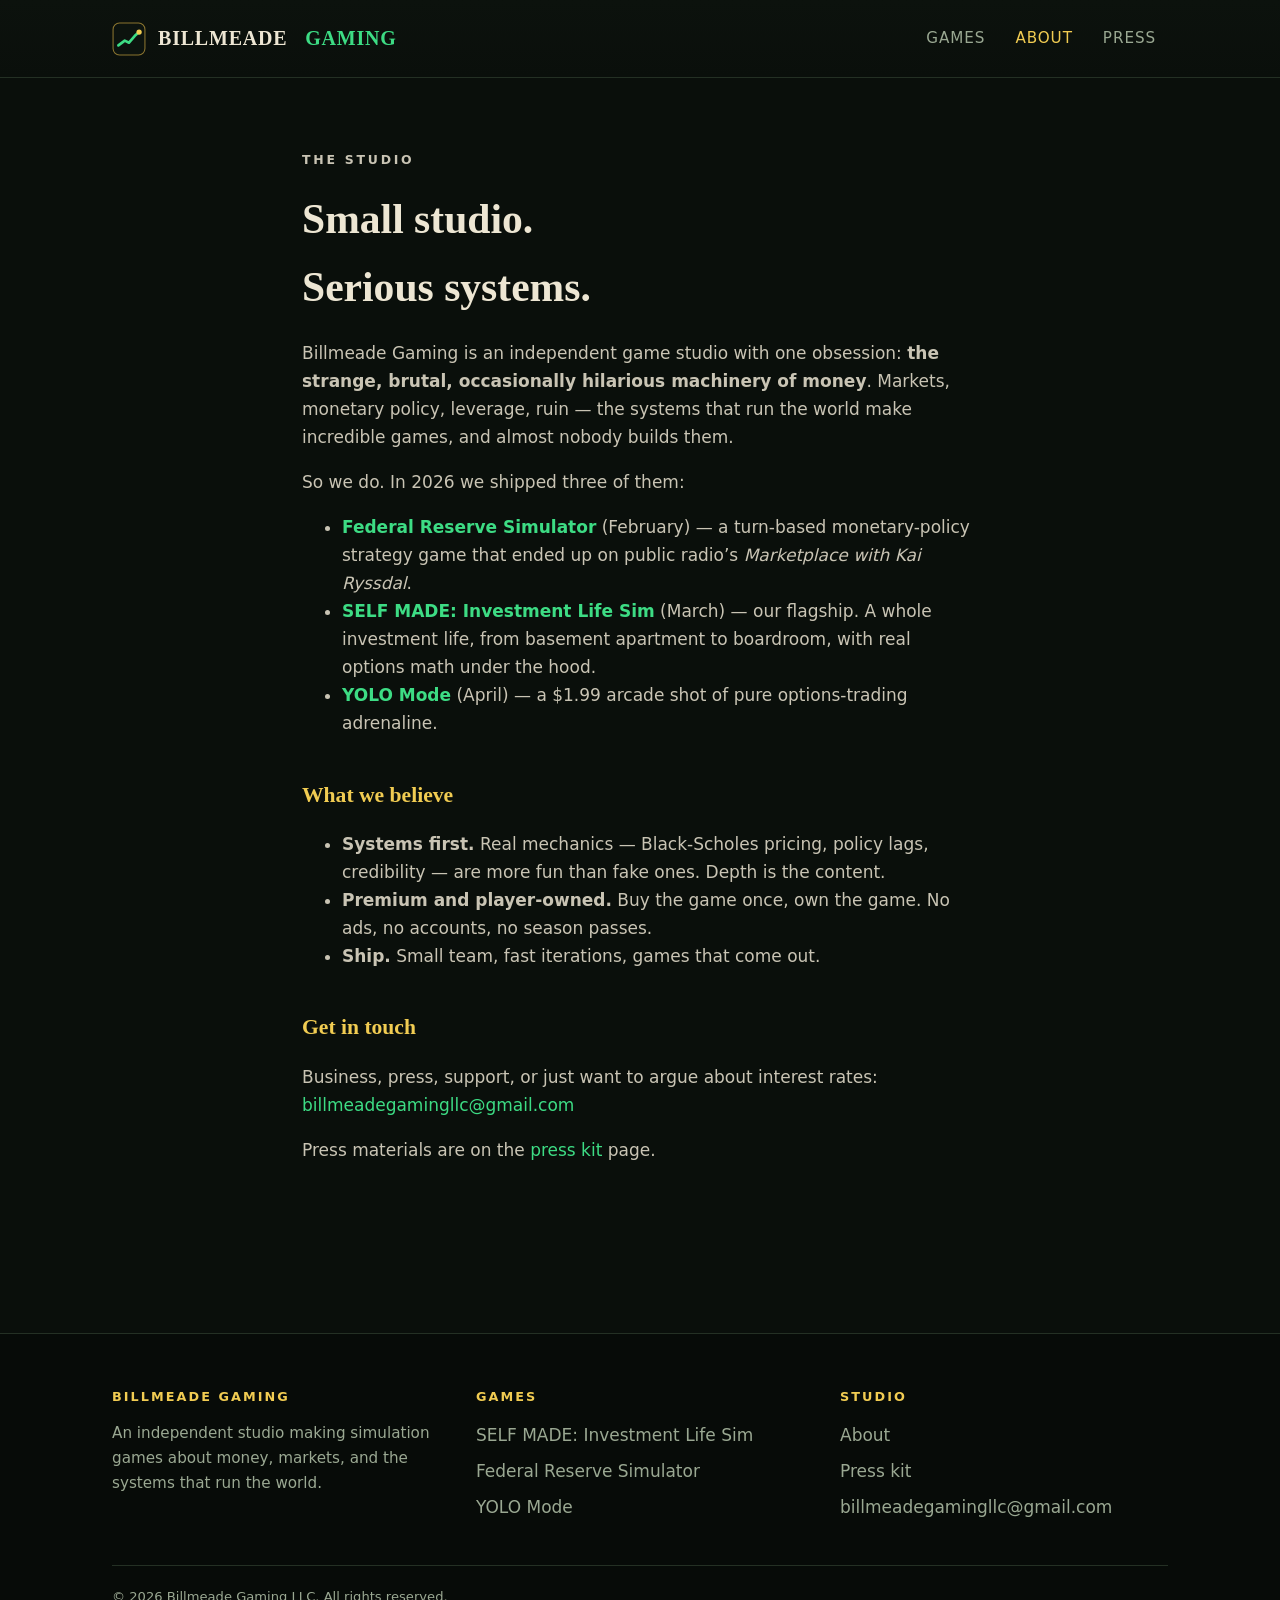
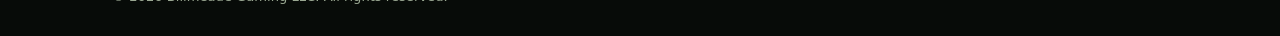
==== about/index.html @ c6cb040b "Billmeade Gaming studio site — initial build Static HTML/CSS, no build step. Home, three game pages," ====
<!doctype html>
<html lang="en">
<head>
  <meta charset="utf-8">
  <meta name="viewport" content="width=device-width, initial-scale=1">
  <title>About — Billmeade Gaming</title>
  <meta name="description" content="Billmeade Gaming is an independent studio making simulation games about money, markets, and economic systems. Three games shipped in 2026.">
  <link rel="canonical" href="https://billmeadegaming.com/about/">
  <link rel="icon" href="/favicon.svg" type="image/svg+xml">
  <link rel="icon" href="/favicon.ico" sizes="48x48">
  <link rel="apple-touch-icon" href="/apple-touch-icon.png">
  <meta name="theme-color" content="#0a0f0b">
  <meta property="og:type" content="website">
  <meta property="og:site_name" content="Billmeade Gaming">
  <meta property="og:title" content="About — Billmeade Gaming">
  <meta property="og:description" content="An independent studio making simulation games about money, markets, and economic systems.">
  <meta property="og:image" content="https://billmeadegaming.com/assets/img/brand/og-home.png">
  <meta property="og:url" content="https://billmeadegaming.com/about/">
  <meta name="twitter:card" content="summary_large_image">
  <link rel="stylesheet" href="/assets/css/site.css">
</head>
<body>

<header class="site-head">
  <div class="wrap">
    <a class="brand" href="/">
      <svg class="mark" viewBox="0 0 64 64" aria-hidden="true"><rect x="2" y="2" width="60" height="60" rx="12" fill="#0c130e" stroke="#8a742f" stroke-width="2"/><polyline points="12,44 24,35 32,39 43,26 51,19" fill="none" stroke="#3ddc84" stroke-width="5" stroke-linecap="round" stroke-linejoin="round"/><circle cx="51" cy="19" r="5" fill="#f1cc52"/></svg>
      BILLMEADE&nbsp;<span class="accent">GAMING</span>
    </a>
    <nav class="site-nav" aria-label="Main">
      <a href="/games/">Games</a>
      <a href="/about/" aria-current="page">About</a>
      <a href="/press/">Press</a>
    </nav>
  </div>
</header>

<main>
  <section class="section">
    <div class="wrap prose">
      <p class="eyebrow">The studio</p>
      <h1>Small studio.<br>Serious systems.</h1>

      <p>Billmeade Gaming is an independent game studio with one obsession: <strong>the strange, brutal, occasionally hilarious machinery of money</strong>. Markets, monetary policy, leverage, ruin — the systems that run the world make incredible games, and almost nobody builds them.</p>

      <p>So we do. In 2026 we shipped three of them:</p>

      <ul>
        <li><a href="/games/federal-reserve-simulator/"><strong>Federal Reserve Simulator</strong></a> (February) — a turn-based monetary-policy strategy game that ended up on public radio&rsquo;s <em>Marketplace with Kai Ryssdal</em>.</li>
        <li><a href="/games/self-made/"><strong>SELF MADE: Investment Life Sim</strong></a> (March) — our flagship. A whole investment life, from basement apartment to boardroom, with real options math under the hood.</li>
        <li><a href="/games/yolo-mode/"><strong>YOLO Mode</strong></a> (April) — a $1.99 arcade shot of pure options-trading adrenaline.</li>
      </ul>

      <h2>What we believe</h2>
      <ul>
        <li><strong>Systems first.</strong> Real mechanics — Black-Scholes pricing, policy lags, credibility — are more fun than fake ones. Depth is the content.</li>
        <li><strong>Premium and player-owned.</strong> Buy the game once, own the game. No ads, no accounts, no season passes.</li>
        <li><strong>Ship.</strong> Small team, fast iterations, games that come out.</li>
      </ul>

      <h2>Get in touch</h2>
      <p>Business, press, support, or just want to argue about interest rates: <a href="mailto:billmeadegamingllc@gmail.com">billmeadegamingllc@gmail.com</a></p>
      <p>Press materials are on the <a href="/press/">press kit</a> page.</p>
    </div>
  </section>
</main>

<footer class="site-foot">
  <div class="wrap">
    <div class="cols">
      <div>
        <h4>Billmeade Gaming</h4>
        <p class="blurb">An independent studio making simulation games about money, markets, and the systems that run the world.</p>
      </div>
      <div>
        <h4>Games</h4>
        <ul>
          <li><a href="/games/self-made/">SELF MADE: Investment Life Sim</a></li>
          <li><a href="/games/federal-reserve-simulator/">Federal Reserve Simulator</a></li>
          <li><a href="/games/yolo-mode/">YOLO Mode</a></li>
        </ul>
      </div>
      <div>
        <h4>Studio</h4>
        <ul>
          <li><a href="/about/">About</a></li>
          <li><a href="/press/">Press kit</a></li>
          <li><a href="mailto:billmeadegamingllc@gmail.com">billmeadegamingllc@gmail.com</a></li>
        </ul>
      </div>
    </div>
    <div class="foot-bottom">
      <span>© 2026 Billmeade Gaming LLC. All rights reserved.</span>
    </div>
  </div>
</footer>

</body>
</html>
---- assets/css/site.css ----
/* ==========================================================================
   Billmeade Gaming — site stylesheet
   Palette drawn from the game art: near-black green, market green, gold, cream
   ========================================================================== */

:root {
  --bg: #0a0f0b;
  --bg-2: #0d1410;
  --panel: #121a14;
  --panel-2: #16211a;
  --line: #243024;
  --ink: #ede6d3;
  --muted: #9aa892;
  --green: #3ddc84;
  --green-soft: #2a9d61;
  --gold: #d4af37;
  --gold-bright: #f1cc52;
  --red: #c96f5e;
  --serif: Georgia, 'Times New Roman', Times, serif;
  --sans: system-ui, -apple-system, "Segoe UI", Roboto, Helvetica, Arial, sans-serif;
  --maxw: 1100px;
  --radius: 14px;
}

* { box-sizing: border-box; }

html { scroll-behavior: smooth; }

body {
  margin: 0;
  background: var(--bg);
  color: var(--ink);
  font-family: var(--sans);
  font-size: 17px;
  line-height: 1.65;
  -webkit-font-smoothing: antialiased;
}

img { max-width: 100%; height: auto; display: block; }

a { color: var(--green); text-decoration: none; }
a:hover { color: var(--gold-bright); }
a:focus-visible, button:focus-visible {
  outline: 2px solid var(--gold-bright);
  outline-offset: 3px;
  border-radius: 4px;
}

.wrap { max-width: var(--maxw); margin: 0 auto; padding: 0 22px; }

/* --------------------------------------------------------------- header */
.site-head {
  border-bottom: 1px solid var(--line);
  background: linear-gradient(180deg, #0c120d, var(--bg));
}
.site-head .wrap {
  display: flex; align-items: center; justify-content: space-between;
  gap: 18px; flex-wrap: wrap; padding-top: 18px; padding-bottom: 18px;
}
.brand {
  display: flex; align-items: center; gap: 12px;
  color: var(--ink); font-family: var(--serif); font-weight: 700;
  font-size: 1.25rem; letter-spacing: 0.04em;
}
.brand:hover { color: var(--ink); }
.brand .mark { width: 34px; height: 34px; flex: none; }
.brand .accent { color: var(--green); }
.site-nav { display: flex; gap: 6px; flex-wrap: wrap; }
.site-nav a {
  color: var(--muted); font-size: 0.95rem; letter-spacing: 0.06em;
  text-transform: uppercase; padding: 8px 12px; border-radius: 8px;
}
.site-nav a:hover { color: var(--ink); background: var(--panel); }
.site-nav a[aria-current="page"] { color: var(--gold-bright); }

/* --------------------------------------------------------------- ticker */
.ticker {
  border-bottom: 1px solid var(--line);
  background: #070b08;
  overflow: hidden;
  white-space: nowrap;
  font-variant-numeric: tabular-nums;
  font-size: 0.85rem;
  letter-spacing: 0.08em;
  padding: 8px 0;
  color: var(--muted);
}
.ticker-track { display: inline-block; animation: ticker 55s linear infinite; }
.ticker-track > span { margin-right: 3em; }
.up { color: var(--green); }
.down { color: var(--red); }
.gold { color: var(--gold-bright); }
@keyframes ticker {
  from { transform: translateX(0); }
  to   { transform: translateX(-50%); }
}
@media (prefers-reduced-motion: reduce) {
  .ticker-track { animation: none; }
  html { scroll-behavior: auto; }
  .game-card, .btn { transition: none !important; }
}

/* ----------------------------------------------------------------- hero */
.hero { padding: 84px 0 64px; position: relative; }
.hero h1 {
  font-family: var(--serif); font-size: clamp(2.4rem, 6vw, 4.2rem);
  line-height: 1.05; margin: 0 0 20px; letter-spacing: 0.01em;
}
.hero h1 em { font-style: normal; color: var(--green); }
.hero .lede { max-width: 640px; color: var(--muted); font-size: 1.15rem; margin: 0 0 34px; }
.hero .lede strong { color: var(--ink); font-weight: 600; }

.eyebrow {
  color: var(--gold-bright); text-transform: uppercase; letter-spacing: 0.22em;
  font-size: 0.78rem; font-weight: 700; margin: 0 0 14px;
}

/* -------------------------------------------------------------- buttons */
.btn {
  display: inline-block; padding: 13px 26px; border-radius: 10px;
  font-weight: 700; font-size: 1rem; letter-spacing: 0.02em;
  transition: transform 0.15s ease, box-shadow 0.15s ease;
}
.btn-primary { background: var(--green); color: #06140c; }
.btn-primary:hover {
  color: #06140c; transform: translateY(-2px);
  box-shadow: 0 6px 24px rgba(61, 220, 132, 0.25);
}
.btn-ghost { border: 1px solid var(--gold); color: var(--gold-bright); }
.btn-ghost:hover { border-color: var(--gold-bright); transform: translateY(-2px); }
.btn-row { display: flex; gap: 14px; flex-wrap: wrap; }

/* ------------------------------------------------------------- sections */
.section { padding: 72px 0; }
.section.alt { background: var(--bg-2); border-block: 1px solid var(--line); }
.section h2 {
  font-family: var(--serif); font-size: clamp(1.7rem, 3.5vw, 2.3rem);
  margin: 0 0 12px;
}
.section .sub { color: var(--muted); max-width: 640px; margin: 0 0 40px; }

/* ------------------------------------------------------------ game grid */
.games-grid {
  display: grid; gap: 26px;
  grid-template-columns: repeat(auto-fit, minmax(290px, 1fr));
}
.game-card {
  display: flex; flex-direction: column;
  background: var(--panel); border: 1px solid var(--line);
  border-radius: var(--radius); overflow: hidden; color: var(--ink);
  transition: transform 0.18s ease, border-color 0.18s ease, box-shadow 0.18s ease;
}
.game-card:hover {
  transform: translateY(-5px); border-color: var(--green-soft);
  box-shadow: 0 14px 40px rgba(0, 0, 0, 0.45); color: var(--ink);
}
.game-card img { aspect-ratio: 616 / 353; object-fit: cover; width: 100%; }
.game-card .body { padding: 20px 22px 24px; display: flex; flex-direction: column; gap: 10px; flex: 1; }
.game-card h3 { font-family: var(--serif); font-size: 1.35rem; margin: 0; }
.game-card p { margin: 0; color: var(--muted); font-size: 0.98rem; flex: 1; }
.meta { display: flex; gap: 10px; flex-wrap: wrap; align-items: center; font-size: 0.85rem; color: var(--muted); }
.meta .price { color: var(--green); font-weight: 700; }
.badge {
  display: inline-block; padding: 3px 10px; border: 1px solid var(--gold);
  color: var(--gold-bright); border-radius: 999px; font-size: 0.72rem;
  letter-spacing: 0.1em; text-transform: uppercase; font-weight: 700;
}
.badge.green { border-color: var(--green-soft); color: var(--green); }

/* ------------------------------------------------------------ press bar */
.press-quote { text-align: center; padding: 26px 0; }
.press-quote .eyebrow { margin-bottom: 8px; }
.press-quote .name {
  font-family: var(--serif); font-size: clamp(1.4rem, 3vw, 1.9rem); margin: 0;
}
.press-quote .ctx { color: var(--muted); margin: 8px 0 0; font-size: 0.95rem; }

/* ------------------------------------------------------------ game page */
.game-hero { padding: 64px 0 24px; }
.game-hero .grid {
  display: grid; gap: 44px; align-items: start;
  grid-template-columns: minmax(0, 1.15fr) minmax(0, 0.85fr);
}
@media (max-width: 820px) { .game-hero .grid { grid-template-columns: 1fr; } }
.game-hero h1 { font-family: var(--serif); font-size: clamp(2rem, 5vw, 3rem); line-height: 1.08; margin: 0 0 16px; }
.game-hero .tagline { color: var(--muted); font-size: 1.12rem; margin: 0 0 28px; max-width: 560px; }
.game-hero .art { border: 1px solid var(--line); border-radius: var(--radius); overflow: hidden; }

.facts {
  margin: 34px 0 0; padding: 0; list-style: none;
  display: grid; grid-template-columns: repeat(2, 1fr);
  gap: 1px; background: var(--line); border: 1px solid var(--line);
  border-radius: 12px; overflow: hidden; font-size: 0.92rem;
}
@media (min-width: 700px) { .facts { grid-template-columns: repeat(4, 1fr); } }
.facts li { background: var(--panel); padding: 12px 16px; }
.facts .k { display: block; color: var(--muted); font-size: 0.72rem; text-transform: uppercase; letter-spacing: 0.14em; }
.facts .v { font-weight: 600; }
.facts .v a { color: var(--green); }

.features { list-style: none; padding: 0; margin: 0; max-width: 760px; }
.features li { padding: 10px 0 10px 32px; position: relative; border-bottom: 1px solid var(--line); }
.features li:last-child { border-bottom: none; }
.features li::before { content: "▲"; position: absolute; left: 4px; color: var(--green); font-size: 0.8rem; top: 14px; }

.notice {
  border: 1px solid var(--line); border-left: 3px solid var(--gold);
  border-radius: 10px; padding: 16px 20px; color: var(--muted);
  font-size: 0.95rem; margin: 40px 0 0;
}
.notice a { color: var(--gold-bright); }

/* ---------------------------------------------------------------- prose */
.prose { max-width: 720px; }
.prose h1 { font-family: var(--serif); font-size: clamp(1.9rem, 4vw, 2.6rem); margin: 0 0 8px; }
.prose h2 { font-family: var(--serif); color: var(--gold-bright); font-size: 1.35rem; margin: 40px 0 10px; }
.prose p, .prose li { color: #c9c4b4; }
.prose .date { color: var(--muted); font-size: 0.9rem; }

/* ---------------------------------------------------------------- press */
.fact-table { width: 100%; border-collapse: collapse; font-size: 0.95rem; }
.fact-table th, .fact-table td { text-align: left; padding: 12px 14px; border-bottom: 1px solid var(--line); vertical-align: top; }
.fact-table th { color: var(--gold-bright); text-transform: uppercase; font-size: 0.75rem; letter-spacing: 0.12em; }
.table-scroll { overflow-x: auto; }
.asset-grid { display: grid; gap: 20px; grid-template-columns: repeat(auto-fill, minmax(220px, 1fr)); }
.asset-grid figure { margin: 0; background: var(--panel); border: 1px solid var(--line); border-radius: 10px; padding: 14px; }
.asset-grid figcaption { font-size: 0.82rem; color: var(--muted); margin-top: 10px; }
.asset-grid img { border-radius: 6px; background: #fff2; }

/* --------------------------------------------------------------- footer */
.site-foot { border-top: 1px solid var(--line); background: #070b08; margin-top: 80px; }
.site-foot .cols {
  display: grid; gap: 36px; grid-template-columns: repeat(auto-fit, minmax(220px, 1fr));
  padding: 52px 0 36px;
}
.site-foot h4 { font-size: 0.8rem; text-transform: uppercase; letter-spacing: 0.16em; color: var(--gold-bright); margin: 0 0 14px; }
.site-foot ul { list-style: none; margin: 0; padding: 0; }
.site-foot li { margin: 8px 0; }
.site-foot a { color: var(--muted); }
.site-foot a:hover { color: var(--ink); }
.site-foot .blurb { color: var(--muted); font-size: 0.95rem; margin: 0; }
.foot-bottom {
  border-top: 1px solid var(--line); padding: 20px 0 28px;
  font-size: 0.82rem; color: var(--muted);
  display: flex; gap: 16px; flex-wrap: wrap; justify-content: space-between;
}

/* ------------------------------------------------------------------ 404 */
.err { text-align: center; padding: 120px 0; }
.err .code { font-family: var(--serif); font-size: 6rem; color: var(--red); margin: 0; line-height: 1; }
.err p { color: var(--muted); }
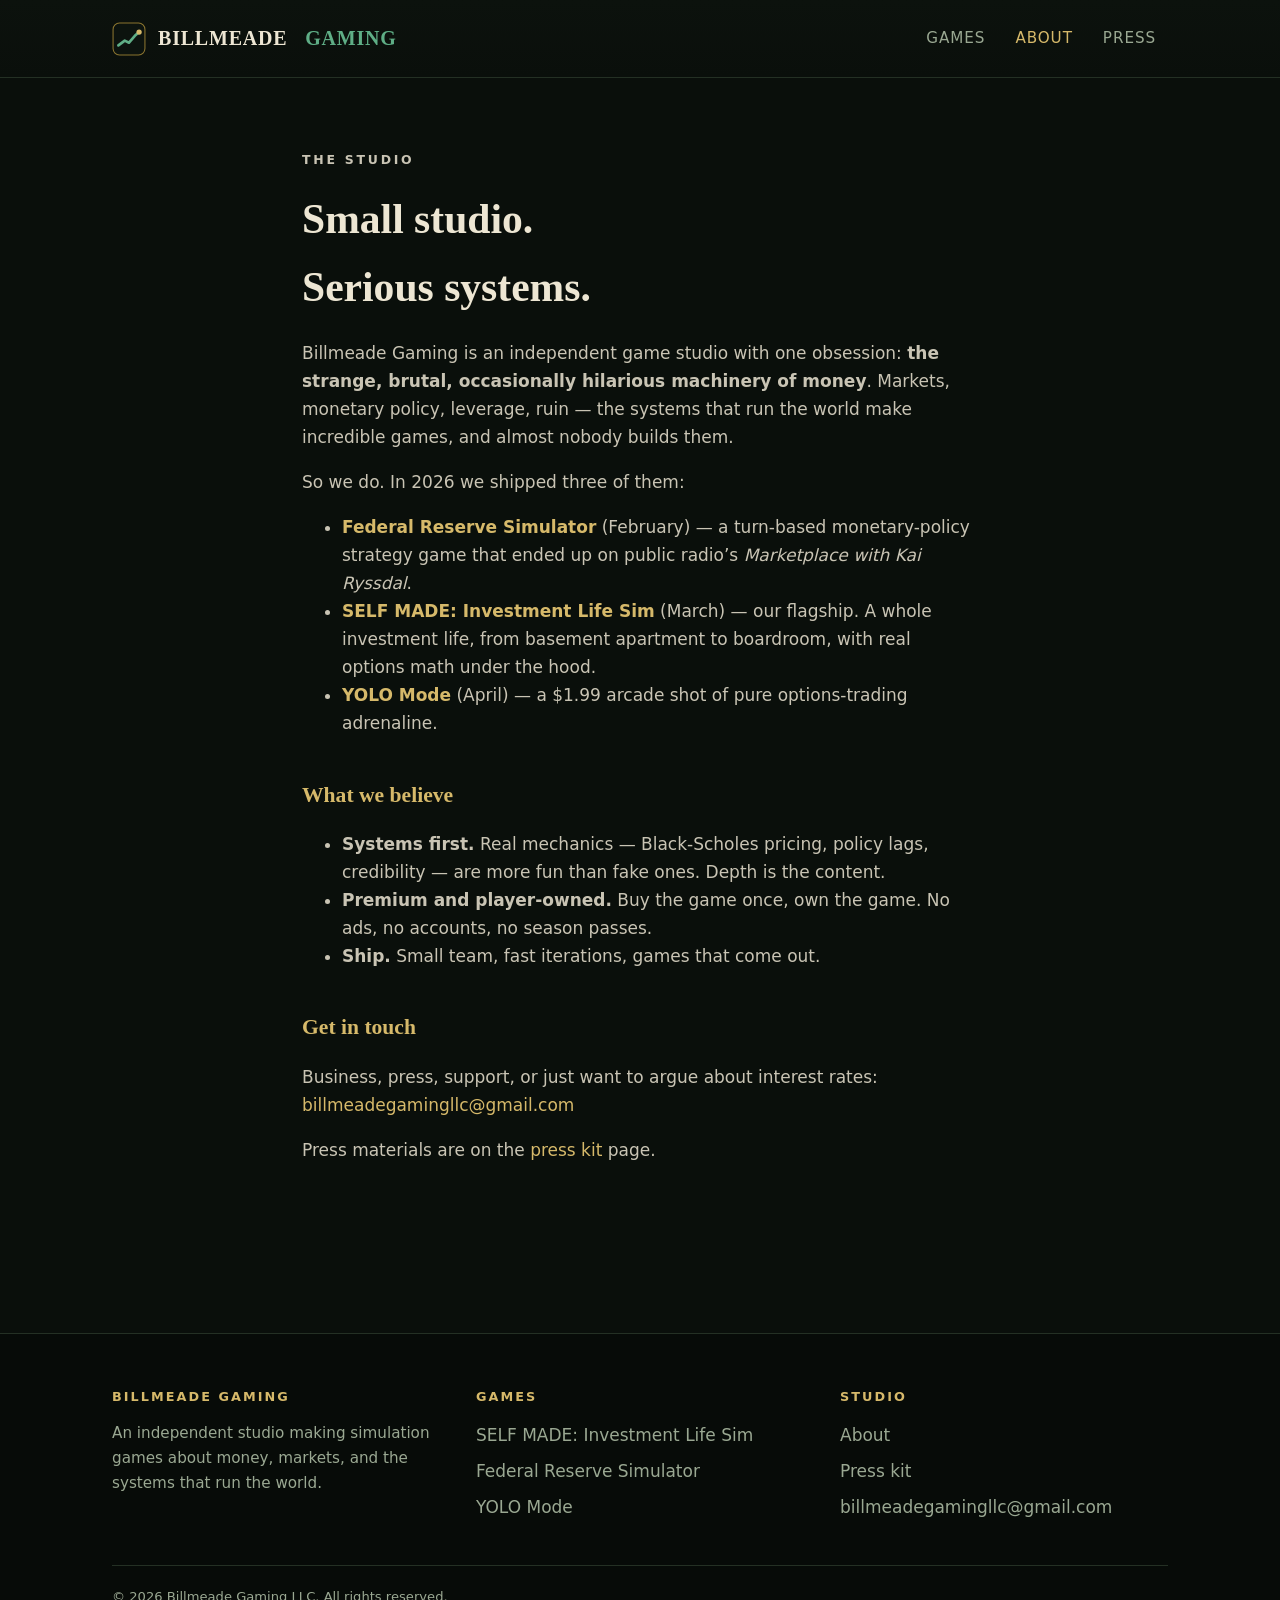
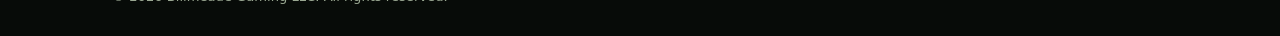
==== commit e71204e7: "Tone the design down: quieter, more institutional Remove the animated ticker bar, shift the accent f" ====
--- a/about/index.html
+++ b/about/index.html
@@ -24,7 +24,7 @@
 <header class="site-head">
   <div class="wrap">
     <a class="brand" href="/">
-      <svg class="mark" viewBox="0 0 64 64" aria-hidden="true"><rect x="2" y="2" width="60" height="60" rx="12" fill="#0c130e" stroke="#8a742f" stroke-width="2"/><polyline points="12,44 24,35 32,39 43,26 51,19" fill="none" stroke="#3ddc84" stroke-width="5" stroke-linecap="round" stroke-linejoin="round"/><circle cx="51" cy="19" r="5" fill="#f1cc52"/></svg>
+      <svg class="mark" viewBox="0 0 64 64" aria-hidden="true"><rect x="2" y="2" width="60" height="60" rx="12" fill="#0c130e" stroke="#8a742f" stroke-width="2"/><polyline points="12,44 24,35 32,39 43,26 51,19" fill="none" stroke="#5fae86" stroke-width="5" stroke-linecap="round" stroke-linejoin="round"/><circle cx="51" cy="19" r="5" fill="#d6b96a"/></svg>
       BILLMEADE&nbsp;<span class="accent">GAMING</span>
     </a>
     <nav class="site-nav" aria-label="Main">
--- a/assets/css/site.css
+++ b/assets/css/site.css
@@ -11,10 +11,10 @@
   --line: #243024;
   --ink: #ede6d3;
   --muted: #9aa892;
-  --green: #3ddc84;
-  --green-soft: #2a9d61;
-  --gold: #d4af37;
-  --gold-bright: #f1cc52;
+  --green: #5fae86;
+  --green-soft: #3d7a5c;
+  --gold: #b99a4a;
+  --gold-bright: #d6b96a;
   --red: #c96f5e;
   --serif: Georgia, 'Times New Roman', Times, serif;
   --sans: system-ui, -apple-system, "Segoe UI", Roboto, Helvetica, Arial, sans-serif;
@@ -38,8 +38,8 @@
 
 img { max-width: 100%; height: auto; display: block; }
 
-a { color: var(--green); text-decoration: none; }
-a:hover { color: var(--gold-bright); }
+a { color: var(--gold-bright); text-decoration: none; }
+a:hover { color: var(--ink); }
 a:focus-visible, button:focus-visible {
   outline: 2px solid var(--gold-bright);
   outline-offset: 3px;
@@ -73,40 +73,13 @@
 .site-nav a:hover { color: var(--ink); background: var(--panel); }
 .site-nav a[aria-current="page"] { color: var(--gold-bright); }
 
-/* --------------------------------------------------------------- ticker */
-.ticker {
-  border-bottom: 1px solid var(--line);
-  background: #070b08;
-  overflow: hidden;
-  white-space: nowrap;
-  font-variant-numeric: tabular-nums;
-  font-size: 0.85rem;
-  letter-spacing: 0.08em;
-  padding: 8px 0;
-  color: var(--muted);
-}
-.ticker-track { display: inline-block; animation: ticker 55s linear infinite; }
-.ticker-track > span { margin-right: 3em; }
-.up { color: var(--green); }
-.down { color: var(--red); }
-.gold { color: var(--gold-bright); }
-@keyframes ticker {
-  from { transform: translateX(0); }
-  to   { transform: translateX(-50%); }
-}
-@media (prefers-reduced-motion: reduce) {
-  .ticker-track { animation: none; }
-  html { scroll-behavior: auto; }
-  .game-card, .btn { transition: none !important; }
-}
-
 /* ----------------------------------------------------------------- hero */
 .hero { padding: 84px 0 64px; position: relative; }
 .hero h1 {
-  font-family: var(--serif); font-size: clamp(2.4rem, 6vw, 4.2rem);
+  font-family: var(--serif); font-size: clamp(2.2rem, 5vw, 3.6rem);
   line-height: 1.05; margin: 0 0 20px; letter-spacing: 0.01em;
 }
-.hero h1 em { font-style: normal; color: var(--green); }
+.hero h1 em { font-style: normal; color: var(--gold-bright); }
 .hero .lede { max-width: 640px; color: var(--muted); font-size: 1.15rem; margin: 0 0 34px; }
 .hero .lede strong { color: var(--ink); font-weight: 600; }
 
@@ -121,13 +94,10 @@
   font-weight: 700; font-size: 1rem; letter-spacing: 0.02em;
   transition: transform 0.15s ease, box-shadow 0.15s ease;
 }
-.btn-primary { background: var(--green); color: #06140c; }
-.btn-primary:hover {
-  color: #06140c; transform: translateY(-2px);
-  box-shadow: 0 6px 24px rgba(61, 220, 132, 0.25);
-}
-.btn-ghost { border: 1px solid var(--gold); color: var(--gold-bright); }
-.btn-ghost:hover { border-color: var(--gold-bright); transform: translateY(-2px); }
+.btn-primary { background: var(--gold); color: #171204; }
+.btn-primary:hover { color: #171204; background: var(--gold-bright); transform: translateY(-1px); }
+.btn-ghost { border: 1px solid var(--line); color: var(--ink); }
+.btn-ghost:hover { border-color: var(--muted); transform: translateY(-1px); }
 .btn-row { display: flex; gap: 14px; flex-wrap: wrap; }
 
 /* ------------------------------------------------------------- sections */
@@ -151,8 +121,8 @@
   transition: transform 0.18s ease, border-color 0.18s ease, box-shadow 0.18s ease;
 }
 .game-card:hover {
-  transform: translateY(-5px); border-color: var(--green-soft);
-  box-shadow: 0 14px 40px rgba(0, 0, 0, 0.45); color: var(--ink);
+  transform: translateY(-3px); border-color: #3d4436;
+  box-shadow: 0 10px 28px rgba(0, 0, 0, 0.35); color: var(--ink);
 }
 .game-card img { aspect-ratio: 616 / 353; object-fit: cover; width: 100%; }
 .game-card .body { padding: 20px 22px 24px; display: flex; flex-direction: column; gap: 10px; flex: 1; }
@@ -161,11 +131,11 @@
 .meta { display: flex; gap: 10px; flex-wrap: wrap; align-items: center; font-size: 0.85rem; color: var(--muted); }
 .meta .price { color: var(--green); font-weight: 700; }
 .badge {
-  display: inline-block; padding: 3px 10px; border: 1px solid var(--gold);
-  color: var(--gold-bright); border-radius: 999px; font-size: 0.72rem;
-  letter-spacing: 0.1em; text-transform: uppercase; font-weight: 700;
-}
-.badge.green { border-color: var(--green-soft); color: var(--green); }
+  display: inline-block; padding: 3px 10px; border: 1px solid var(--line);
+  color: var(--muted); border-radius: 999px; font-size: 0.72rem;
+  letter-spacing: 0.1em; text-transform: uppercase; font-weight: 600;
+}
+.badge.green { border-color: var(--line); color: var(--muted); }
 
 /* ------------------------------------------------------------ press bar */
 .press-quote { text-align: center; padding: 26px 0; }
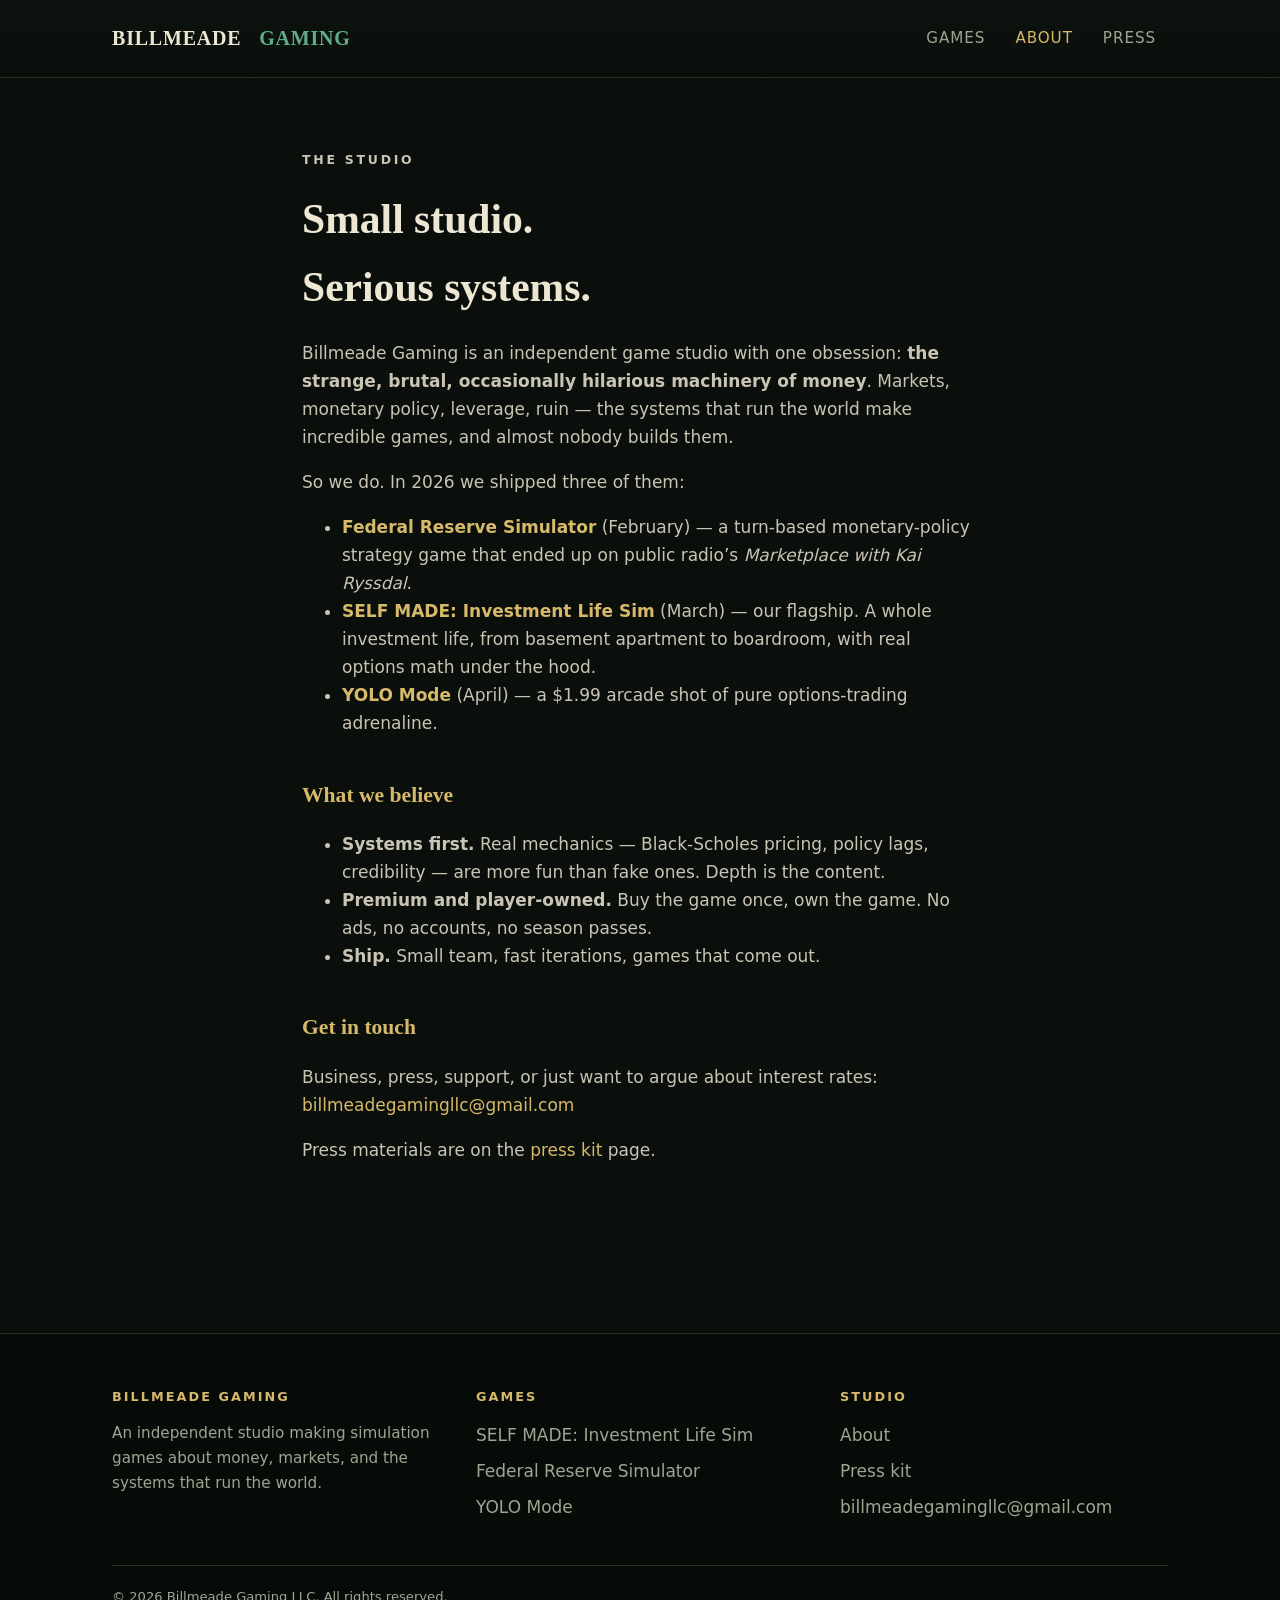
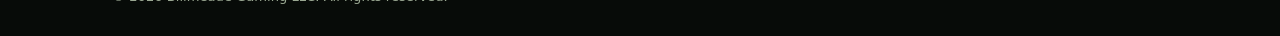
==== commit 9e74e3f7: "Remove fabricated studio branding The press kit offered a "studio banner" and chart-line "studio mar" ====
--- a/about/index.html
+++ b/about/index.html
@@ -14,7 +14,7 @@
   <meta property="og:site_name" content="Billmeade Gaming">
   <meta property="og:title" content="About — Billmeade Gaming">
   <meta property="og:description" content="An independent studio making simulation games about money, markets, and economic systems.">
-  <meta property="og:image" content="https://billmeadegaming.com/assets/img/brand/og-home.png">
+  <meta property="og:image" content="https://billmeadegaming.com/assets/img/self-made/capsule-616x353.png">
   <meta property="og:url" content="https://billmeadegaming.com/about/">
   <meta name="twitter:card" content="summary_large_image">
   <link rel="stylesheet" href="/assets/css/site.css">
@@ -24,7 +24,6 @@
 <header class="site-head">
   <div class="wrap">
     <a class="brand" href="/">
-      <svg class="mark" viewBox="0 0 64 64" aria-hidden="true"><rect x="2" y="2" width="60" height="60" rx="12" fill="#0c130e" stroke="#8a742f" stroke-width="2"/><polyline points="12,44 24,35 32,39 43,26 51,19" fill="none" stroke="#5fae86" stroke-width="5" stroke-linecap="round" stroke-linejoin="round"/><circle cx="51" cy="19" r="5" fill="#d6b96a"/></svg>
       BILLMEADE&nbsp;<span class="accent">GAMING</span>
     </a>
     <nav class="site-nav" aria-label="Main">
--- a/assets/css/site.css
+++ b/assets/css/site.css
@@ -63,7 +63,6 @@
   font-size: 1.25rem; letter-spacing: 0.04em;
 }
 .brand:hover { color: var(--ink); }
-.brand .mark { width: 34px; height: 34px; flex: none; }
 .brand .accent { color: var(--green); }
 .site-nav { display: flex; gap: 6px; flex-wrap: wrap; }
 .site-nav a {
